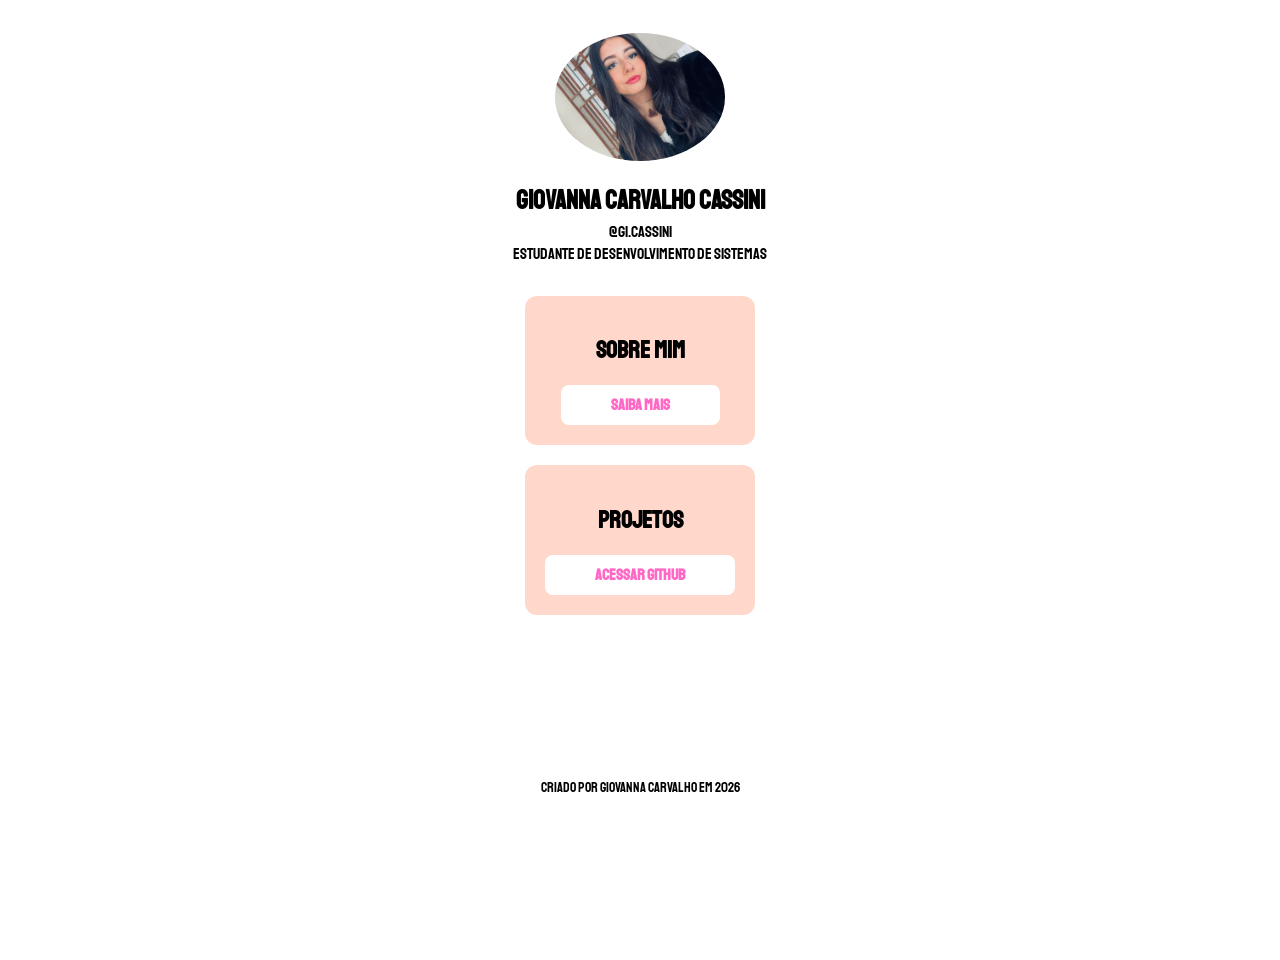
==== index.html @ b5b535bd "ATIVIDADE1" ====
<!DOCTYPE html>
<html lang="pt-br">

<head>
    <meta charset="UTF-8">
    <meta name="viewport" content="width=device-width, initial-scale=1.0">
    <title>Perfil</title>

    <link rel="stylesheet" href="./style.css">

    <link rel="preconnect" href="https://fonts.googleapis.com">
    <link rel="preconnect" href="https://fonts.gstatic.com" crossorigin>
    <link href="https://fonts.googleapis.com/css2?family=Staatliches&display=swap" rel="stylesheet">
</head>

<body>

    <header>
        <img src="WhatsApp Image 2026-08-28 at 14.34.00.jpeg" alt="Minha foto">

        <h1>Giovanna Carvalho Cassini</h1>

        <p>@gi.cassini</p>
        <p>Estudante de Desenvolvimento de Sistemas</p>
    </header>

    <main>

        <section class="card">
            <h2>Sobre Mim</h2>
            <a href="sobre.html">Saiba Mais</a>
        </section>

        <section class="card">
            <h2>Projetos</h2>
            <a href="https://github.com/giocassini/LIMA.AULA2.git">
                Acessar GitHub
            </a>
        </section>

        
    </main>

    <footer>
        <p>Criado por Giovanna Carvalho em 2026</p>
    </footer>

</body>

</html>
---- style.css ----
body {
  margin: 0;
  font-family: "Staatliches", sans-serif;
  font-weight: 400;
  font-style: normal;
  background: linear-gradient(120deg, #D88C9A);
  color:rgb(0, 0, 0);
  display: flex;
  flex-direction: column;
  align-items: center;
}

header {
  text-align: center;
  padding: 30px;
}

header img {
  width: 170px;
  height: auto;
  border-radius: 90%;
  border: 3px solid white;
}

header h1{
  margin: 15px 0 5px;
  font-size:26px;
}

header p{
  margin: 2px;
  font-size: 16px;
}

main {
  display: flex;
  flex-direction: column;
  gap: 20px;
}

.card {
  background:#FFD8CB;
  border-radius: 12px;
  padding: 20px;
  text-align: center;
  transition: transform 0.2s ease;
}

.card:hover {
  transform: scale(1.1);
}

.card h2 {
  margin-bottom: 10px;
}

.card a {
  display: inline-block;
  margin-top: 10px;
  padding: 10px 50px;
  background:white;
  color: rgb(255, 105, 197);
  text-decoration: none;
  border-radius: 8px;
  font-weight: bold;
}

footer {
  margin: 150px 0;
  font-size: 14px;
}
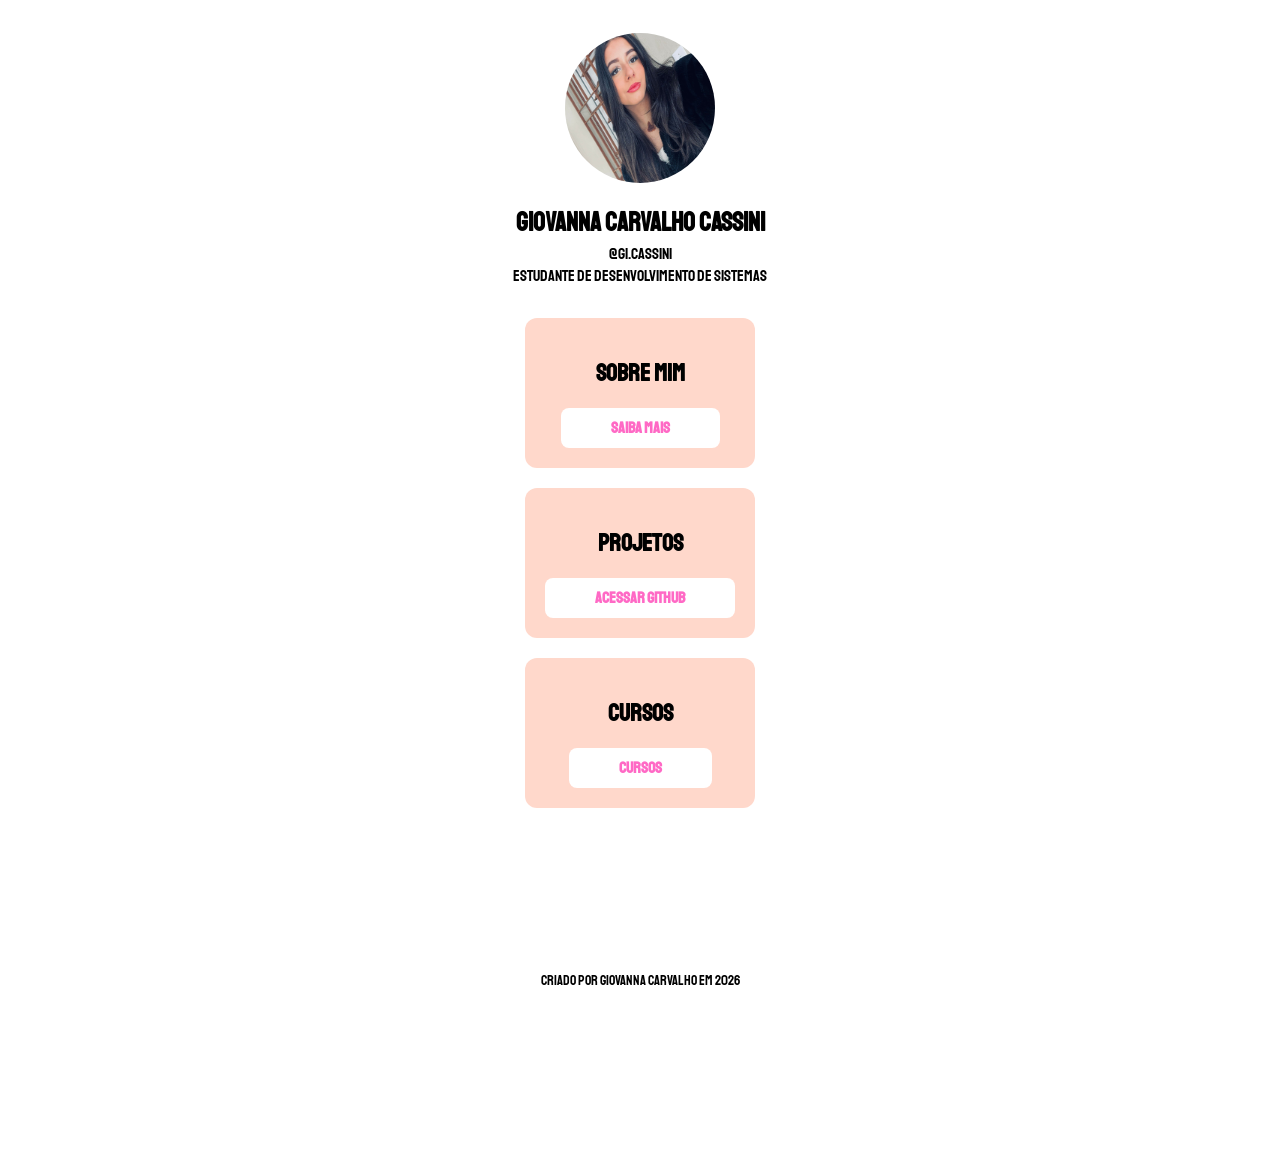
==== commit 4172508d: "ATIVIDADE1" ====
--- a/index.html
+++ b/index.html
@@ -33,13 +33,19 @@
 
         <section class="card">
             <h2>Projetos</h2>
-            <a href="https://github.com/giocassini/LIMA.AULA2.git">
+            <a href="https://github.com/">
                 Acessar GitHub
             </a>
-        </section>
+            </section>
+    
+            <section class="card">
+                <h2>Cursos</h2>
+                <a href="Certificado_FUNDAMENTOS E AÇÕES DA ECONOMIA CIRCULA_compressed-mesclado.pdf"> 
+                    Cursos
+                </a>
+            </section>
+        </main>
 
-        
-    </main>
 
     <footer>
         <p>Criado por Giovanna Carvalho em 2026</p>
--- a/style.css
+++ b/style.css
@@ -16,9 +16,9 @@
 }
 
 header img {
-  width: 170px;
-  height: auto;
-  border-radius: 90%;
+  width: 150px;
+  height: 150px;
+  border-radius: 50%;
   border: 3px solid white;
 }
 
